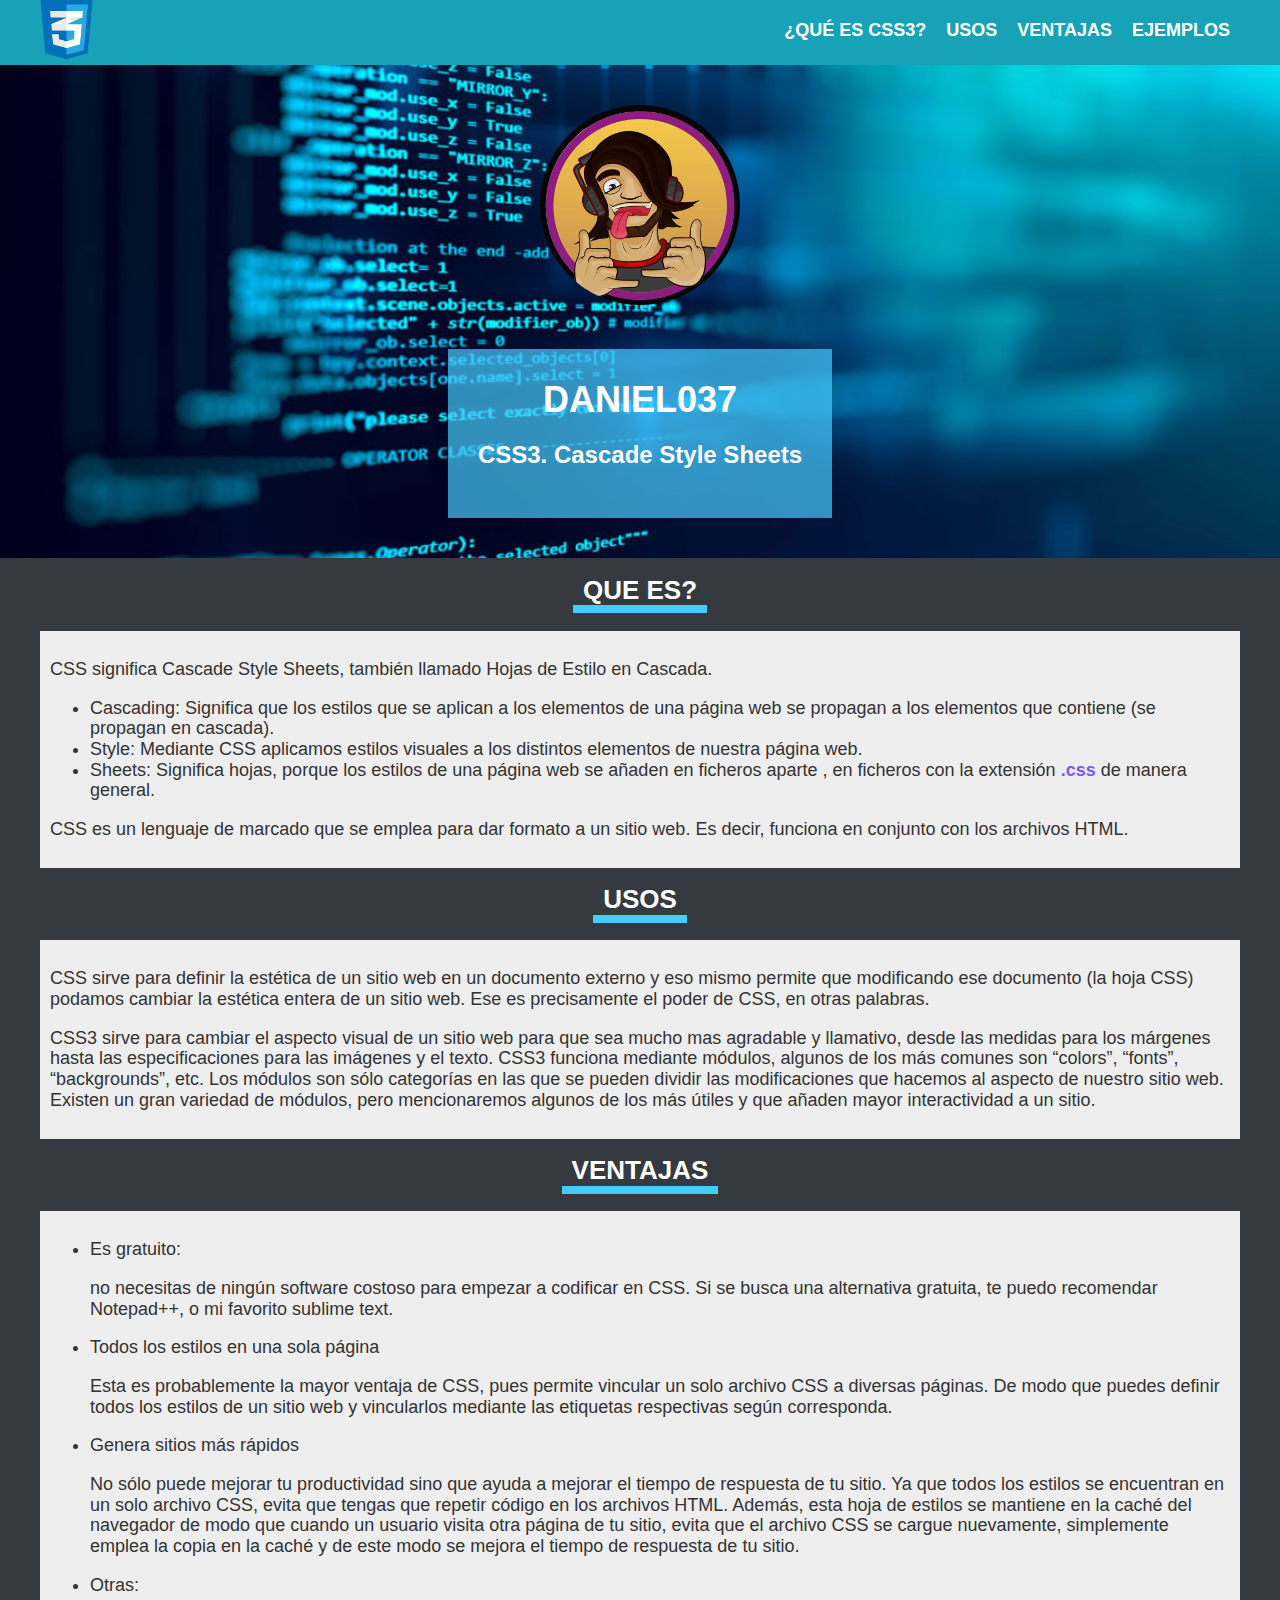
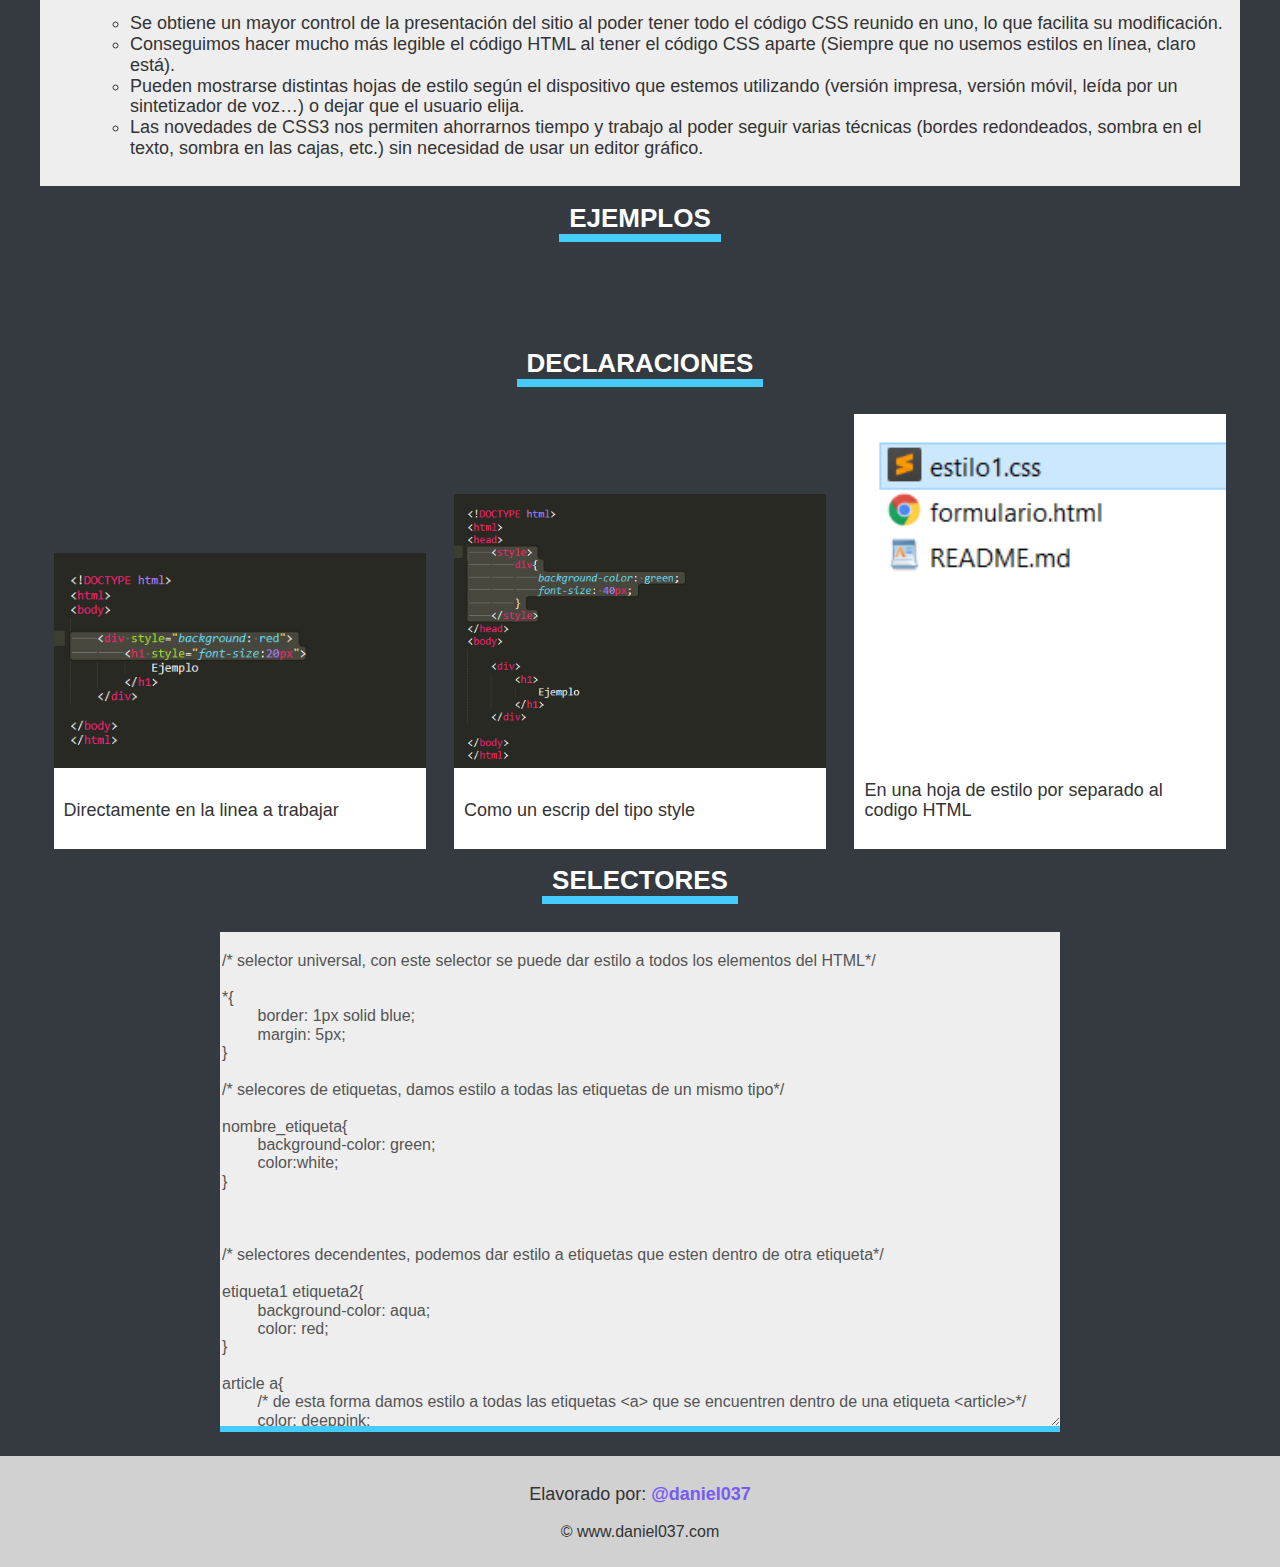
==== index.html @ 9456b27a "pagina para exlpicar uso de css3" ====
<!DOCTYPE html>
<html>
	<head>
		<meta charset="utf-8"/>
		<link rel="stylesheet" type="text/css" href="css/estilo.css">
		<link rel="stylesheet" type="text/css" href="css/normalize.css">
		<title>QUE ES CSS</title>
	</head>
	<body>

		<!-- inicio de header -->
		<header class="header">
			<div class="header-wrapper">
				<div class="header-logo">
					<img src="img/logo.png" alt="logo-portafolio" height="60px" />
				</div>
				<nav class="header-menu">
					<ul class="header-menu-wrapper">
						<li class="header-menu-item">
							<a href="#que_es" class="header-menu-link">¿Qué es css3?</a>
						</li>
						<li class="header-menu-item">
							<a href="#usos" class="header-menu-link">usos</a>
						</li>
						<li class="header-menu-item">
							<a href="#ventajas" class="header-menu-link">ventajas</a>
						</li>
						<li class="header-menu-item">
							<a href="#" class="header-menu-link">ejemplos</a>
							<ul class="header-menu-wrapper">
								<li class="header-menu-item2"><a href="#ejemplos" class="header-menu-link">definicion</a></li>
								<li class="header-menu-item2"><a href="#select" class="header-menu-link">Selectores</a></li>
								<li class="header-menu-item2"><a href="" class="header-menu-link">otros</a></li>
							</ul>
						</li>
					</ul>
				</nav>
			</div>
		</header>
		<!-- fin de header ------------------------>

		<!-- comienza la portada -------
			el ondo sera agregado en css ------------>

		<section class="cover">
			<div class="cover-wrapper">
				<div class="cover-photo-container">
					<img src="img/perfil.jpg" alt="Daniel Salazar" height="200" class="cover-photo" />
				</div>
				<div class="cover-text">
					<h1 class="cover-title">Daniel037</h1>
					<h2 class="cover-sub-title">CSS3. Cascade Style Sheets</h2>

				</div>
			</div>
			
		</section>

		<!-- ------fin de portada ----------------------->


		<!-- --------- seccion para que es ----->

		<section class="que_es" id="que_es">
			<header>
				<h1 class="title-underline">
					<span>
						que es?
					</span>
				</h1>
			</header>
			<div class="description">
				<p> 
					CSS significa Cascade Style Sheets, también llamado Hojas de Estilo en Cascada.
					<ul>
						<li>
							 Cascading: Significa que los estilos que se aplican a los elementos de una página web se propagan a los elementos que contiene (se propagan en cascada).
						</li>
						<li>
							Style: Mediante CSS aplicamos estilos visuales a los distintos elementos de nuestra página web.
						</li>
						<li>
							 Sheets: Significa hojas, porque los estilos de una página web se añaden en ficheros aparte , en ficheros con la extensión <span>.css</span> de manera general.
						</li>
					</ul>
				</p>
					
				<p>
					CSS es un lenguaje de marcado que se emplea para dar formato a un sitio web. Es decir, funciona en conjunto con los archivos HTML.
				</p>
					
				
			</div>
		</section>

		<!-- ---------- fin seccion para que es ----------------------------------->

		<!-- --------- seccion para usos ----->

		<section class="usos" id="usos">
			<header>
				<h1 class="title-underline">
					<span>
						usos
					</span>
				</h1>
			</header>
			<div class="description">
				<p> 
					CSS sirve para definir la estética de un sitio web en un documento externo y eso mismo permite que modificando ese documento (la hoja CSS) podamos cambiar la estética entera de un sitio web. Ese es precisamente el poder de CSS, en otras palabras.

				</p>	
				<p>
					 CSS3 sirve para cambiar el aspecto visual de un sitio web para que sea mucho mas agradable y llamativo, desde las medidas para los márgenes hasta las especificaciones para las imágenes y el texto. CSS3 funciona mediante módulos, algunos de los más comunes son “colors”, “fonts”, “backgrounds”, etc. Los módulos son sólo categorías en las que se pueden dividir las modificaciones que hacemos al aspecto de nuestro sitio web. Existen un gran variedad de módulos, pero mencionaremos algunos de los más útiles y que añaden mayor interactividad a un sitio.
				</p>							
			</div>
		</section>

		<!-- ---------- fin seccion usos ----------------------------------->

		<!-- --------- seccion para ventajas ----->

		<section class="ventajas" id="ventajas">
			<header>
				<h1 class="title-underline">
					<span>
						ventajas
					</span>
				</h1>
			</header>
			<div class="description">
				<p> 
					<ul>
						<li>
							Es gratuito:
							<p>
								no necesitas de ningún software costoso para empezar a codificar en CSS. 
								Si se busca una alternativa gratuita, te puedo recomendar Notepad++, o mi favorito sublime text.
							</p>
						</li>
						<li>
							Todos los estilos en una sola página
							<p>
								Esta es probablemente la mayor ventaja de CSS, pues permite vincular un solo archivo CSS a diversas páginas. De modo que puedes definir todos los estilos de un sitio web y vincularlos mediante las etiquetas respectivas según corresponda.
							</p>
						</li>
						<li>
							Genera sitios más rápidos
							<p>
								No sólo puede mejorar tu productividad sino que ayuda a mejorar el tiempo de respuesta de tu sitio. Ya que todos los estilos se encuentran en un solo archivo CSS, evita que tengas que repetir código en los archivos HTML. 

								Además, esta hoja de estilos se mantiene en la caché del navegador de modo que cuando un usuario visita otra página de tu sitio, evita que el archivo CSS se cargue nuevamente, simplemente emplea la copia en la caché y de este modo se mejora el tiempo de respuesta de tu sitio.
							</p>
						</li>
						<li>
							Otras:
							<p>
								<ul>
									<li>
										Se obtiene un mayor control de la presentación del sitio al poder tener todo el código CSS reunido en uno, lo que facilita su modificación.
									</li>
									<li>
										Conseguimos hacer mucho más legible el código HTML al tener el código CSS aparte (Siempre que no usemos estilos en línea, claro está).
									</li>
									<li>
										Pueden mostrarse distintas hojas de estilo según el dispositivo que estemos utilizando (versión impresa, versión móvil, leída por un sintetizador de voz…) o dejar que el usuario elija.

									</li>
									<li>
										Las novedades de CSS3 nos permiten ahorrarnos tiempo y trabajo al poder seguir varias técnicas (bordes redondeados, sombra en el texto, sombra en las cajas, etc.) sin necesidad de usar un editor gráfico.
									</li>
								</ul>

							</p>
						</li>
					</ul>
				</p>
				
					
				
			</div>
		</section>

		<!-- ---------- fin seccion de ventajas ----------------------------------->
		<section>
			<header >
				<h1 class="title-underline">
					<span>
						EJEMPLOS
					</span>
					<br><br><br><br>
				</h1>
			</header>
		</section>


		<!-- ---------- inicia seccion declaraciones ----------------------------------->
		<section class="ejemplos" id="ejemplos">
			<header >
				<h1 class="title-underline">
					<span>
						declaraciones
					</span>
				</h1>
			</header>
			<div class="ejem-wrapper">
				<article class="ejem-item">
					<div class="ejem-item-img-container">
						<img src="img/en_linea.png"/ alt="en linea" class="ejem-item-img" />
					</div>
					<div class="ejem-item-description">
						
						<p class="ejem-item-client">
							Directamente en la linea a trabajar

						</p>
						
					</div>
				</article>

				<article class="ejem-item">
					<div class="ejem-item-img-container">
						<img src="img/en_scrip.png"/ alt="en scrip" class="ejem-item-img" />
					</div>
					<div class="ejem-item-description">
						
						<p class="ejem-item-client">
							Como un escrip del tipo style 

						</p>
						
					</div>
				</article>

				<article class="ejem-item">
					<div class="ejem-item-img-container">
						<img src="img/hoja_estilo.png"/ alt="hoja estilo" class="ejem-item-img" />
					</div>
					<div class="ejem-item-description">
						
						<p class="ejem-item-client">
							En una hoja de estilo por separado al codigo HTML
						</p>
						
					</div>
				</article>

			</div>
		</section>

		<!-- ---------- fin secccion declaraciones ----------------------------------->

		<!-- --------- inicia seccion selectores ------------------------------------->


		<section class="select" id="select">
			<header >
				<h1 class="title-underline">
					<span>
						selectores
					</span>
				</h1>
			</header>
			<form action="" class="select-form">
				<div class="select-row" align="center">
					<div class="select-column --width100">
						<textarea rows="155" id="usermessage" name="usermessage" required disabled="on"/ class="txt-area">

/* selector universal, con este selector se puede dar estilo a todos los elementos del HTML*/

*{
	border: 1px solid blue;
	margin: 5px;
}

/* selecores de etiquetas, damos estilo a todas las etiquetas de un mismo tipo*/

nombre_etiqueta{
	background-color: green;
	color:white;
}



/* selectores decendentes, podemos dar estilo a etiquetas que esten dentro de otra etiqueta*/

etiqueta1 etiqueta2{
	background-color: aqua;
	color: red;
}

article a{
	/* de esta forma damos estilo a todas las etiquetas <a> que se encuentren dentro de una etiqueta <article>*/
	color: deeppink;
	font-size: 20px;
}


/* selectores de clase, podemos dar estilo a todos los elementos que tengan la misma clase*/

.nombre_de_clase{
	background-color: purple;
}

.title-underline{
	background-color: yellow;
	color: blue;
}


/*un elemento puede tener 2 o mas clases, de esta forma damos estilo a los elementos que sean de los 2 tipos de clase*/

.header .header-wrapper{
	background-color: aqua;
}

.header .header-wrapper *{
	background-color: green;
	color: red;
	border: 2px solid red;
}

/* selector de id, podemos dar estilo a los elementos que tengan el mismo id */

#nombre_id{
	background-color: purple;
}
							

						</textarea>
					</div>
				</div>
			</form>
		</section>


	

		<!-- --------- fin seccion selectores ------------------------------------->

		<!-- footer-------------------------------------------------->
		<footer class="footer">
			<div class="footer-wrapper">
				<p class="footer-text">
					Elavorado por: <a class="link" href="https://www.facebook.com/daniel037s/" target="blank"> @daniel037 </a>
				</p>
				<p>
					© www.daniel037.com
				</p>
			</div>
		</footer>
		<!-- fin de footer ---------------------------------------------->





	</body>
</html>
---- css/estilo.css ----
*{
  box-sizing: border-box;
}

body{
  font-family: sans-serif;
  color: #333333;
  background-color: #343a40;
}


.header{
  background-color: #17a2b8;
}

.header-wrapper{

  max-width: 1200px;
  margin-left: auto;
  margin-right: auto;
  padding.top: 5px;
  padding-bottom: 5px;
  list-style: none;
  overflow: hidden;
}

.header-logo{
  float: left;
  height: 60px;
}

.header-menu{
  float: right;
  display: flex;
    padding: 0;
    margin: 0;
    list-style: none;
}


.header-menu ul li ul{
  display: none;
}

.header-menu-wrapper{
  margin: 0;
  padding: 0;
  list-style: none;
  font-size: 0;
  display: flex;
}

.header-menu-item{
  display: inline-block;
  font-size: 18px;

}

.header-menu-item2{
  display:flex;
  font-size: 18px;

}

.header-menu-link{
  height: 60px;
  display: inline-block;
  padding-left: 10px;
  padding-right: 10px;
  text-transform: uppercase;
  line-height: 60px;
  color: #ffffff;
  text-decoration: none;
  font-weight: 700;

}

.header-menu-link:hover {
  background-color: rgba(0,0,0,0.3);
  
}

.header-menu ul li a:hover + ul, .header-menu ul li ul:hover{
  display: block;
}

.cover{
  background-image: url("../img/portada.jpg");
  background-position: center;
  background-size: cover;
}

.cover-wrapper{
  max-width: 1200px;
  margin-left: auto;
  margin-right: auto;
  padding: 40px;
  text-align: center;
}

.cover-photo-container{
  margin-bottom: 40px;
}

.cover-photo{
  border-radius: 50%;
}

.cover-text{
  background-color: rgba(70,203,253,0.7);
  color: #ffffff;
  display: inline-block;
  padding: 30px;
}

.cover-title{
  font-size: 36px;
  margin: 0px;
  text-transform: uppercase;
}

.cover-seb-title{
  font-size: 18px;
  text-transform: uppercase;
  margin-bottom: 0;
}

.title-underline{
  color: #ffffff;
  text-align: center;
  font-size: 26px;
  text-transform: uppercase;
}

.title-underline span{
  display: inline-block;
  border-bottom: 8px solid #46cbfd;
  padding-left: 10px;
  padding-right: 10px;
}

.description{
  background-color: #eeeeee;
  padding: 10px;
  font-size: 18px;
  max-width: 1200px;
  margin-left: auto;
  margin-right: auto;
}

.description span{
  color: #765bf6;
  font-weight: 700;
}

.text-center{
  text-align: center;
}

.btn-blue{
  background: transparent;
  display: inline-block;
  color: #46cbfd;
  text-transform: uppercase;
  font-weight: 700;
  text-decoration: none;
  border: 3px solid #46cbfd;
  padding: 10px 15px;
  transition: background-color 0.3s, color 0.3s;

}

.btn-blue:hover{
  background-color: #46cbfd;
  color: #ffffff;
}


.ejem-wrapper{
  max-width: 1200px;
  margin-left: auto;
  margin-right: auto;
  text-align: center;

}

.ejem-item{
  display: inline-block;
  width: 31%;
  margin-left: 1%;
  margin-right: 1%;
  background: #ffffff;
  margin-top: 10px;
  text-align: left;
}

.ejem-item-img{
  width: 100%;
}

.ejem-item-description{
  padding: 10px;

}

.ejem-item-description .btn-blue{
  display: block;
}

ejem-item-title{
  font-size: 18px;
  text-transform: uppercase;
  color: #46cbfd;
}

.ejem-item-client{

  font-size: 18px;

}

.ejem-item-client a{
  text-decoration: none;
  font-weight: 700;
  color: #765bf6;
}

.select-form{
  max-width: 1200px;
  margin-left: auto;
  margin-right: auto;
  /*text-align: center;*/
}

.select-row{
  padding-top: 10px;
  padding-bottom: 10px;
  margin-bottom: 10px;
  overflow: hidden;


}

.select-column{
  width: 45%;

}

.select-column.left{
  float: left;
}

.select-column.right{
  float: right;
}

.select-colmn label{
  color: #606060;
  text-transform: uppercase;
  font-weight: 700;
  font-size: 16px;
  margin-bottom: 10px;
  display: inline-block;
  padding: 0 5px;
}

.select-column .contact-input-text{
  background: #ffffff;
  border: 0;
  border-bottom: 6px solid #46cbfd;
  height: 40px;
  width: 100%;
  font-size: 18px;
  padding-left: 10px;
  padding-right: 10px;
}

.select-column.--width100{
  width: 70%;
  
}

.select-column textarea{
  margin-left: auto;
  margin-right: auto;
  background: #ffffff;
  border: 0;
  border-bottom: 6px solid #46cbfd;
  width: 100%;
  height: 500px;
  text-align: initial;
}

.footer{
  background: #d1d1d1;
  margin-top: 10px;
}

.footer-wrapper{
  max-width: 1200px;
  margin-left: auto;
  margin-right: auto;
  padding: 10px;
  text-align: center;

}

.footer-text{
  font-size: 18px;

}

.footer-text a{
  color: #765bf6;
  text-decoration: none;
  font-weight: 700;
}

.footer-text .icon{
  color: #de5347;
}

#usermessage{
  background-color: #eeeeee;
}
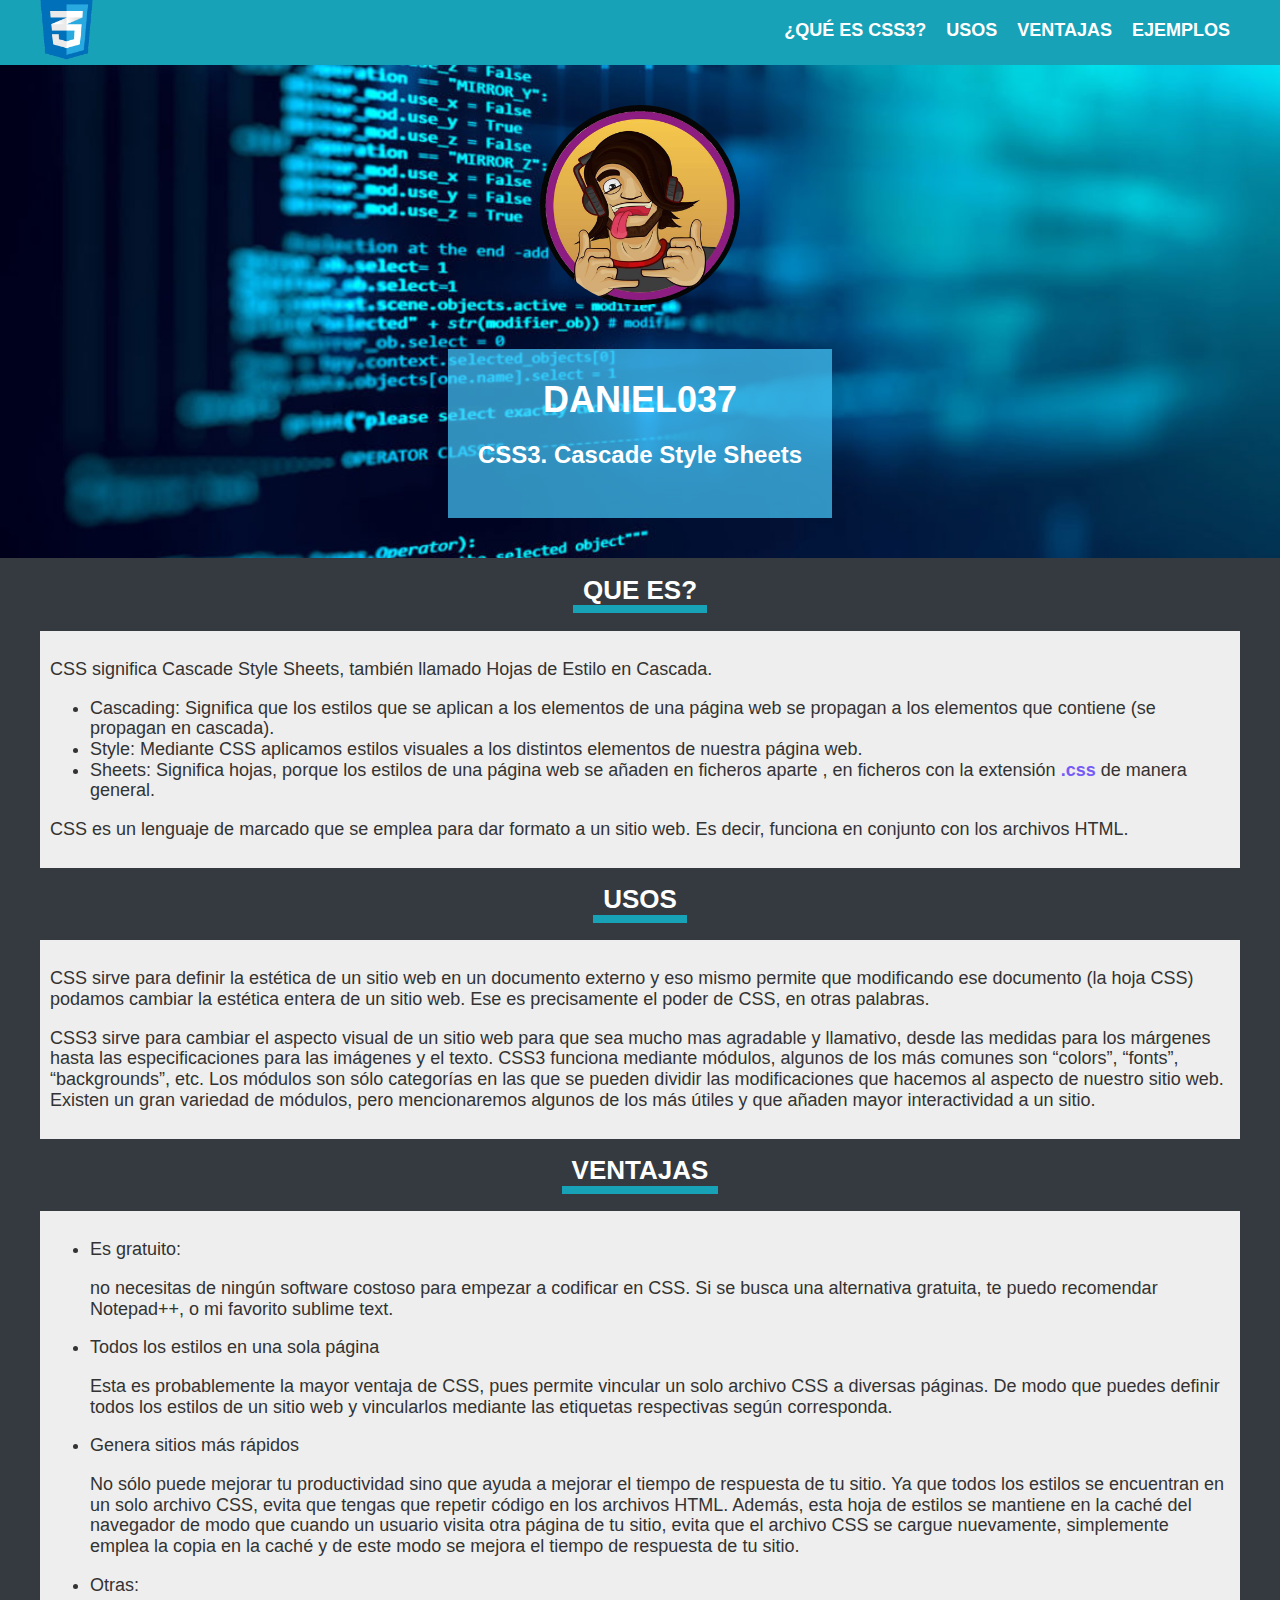
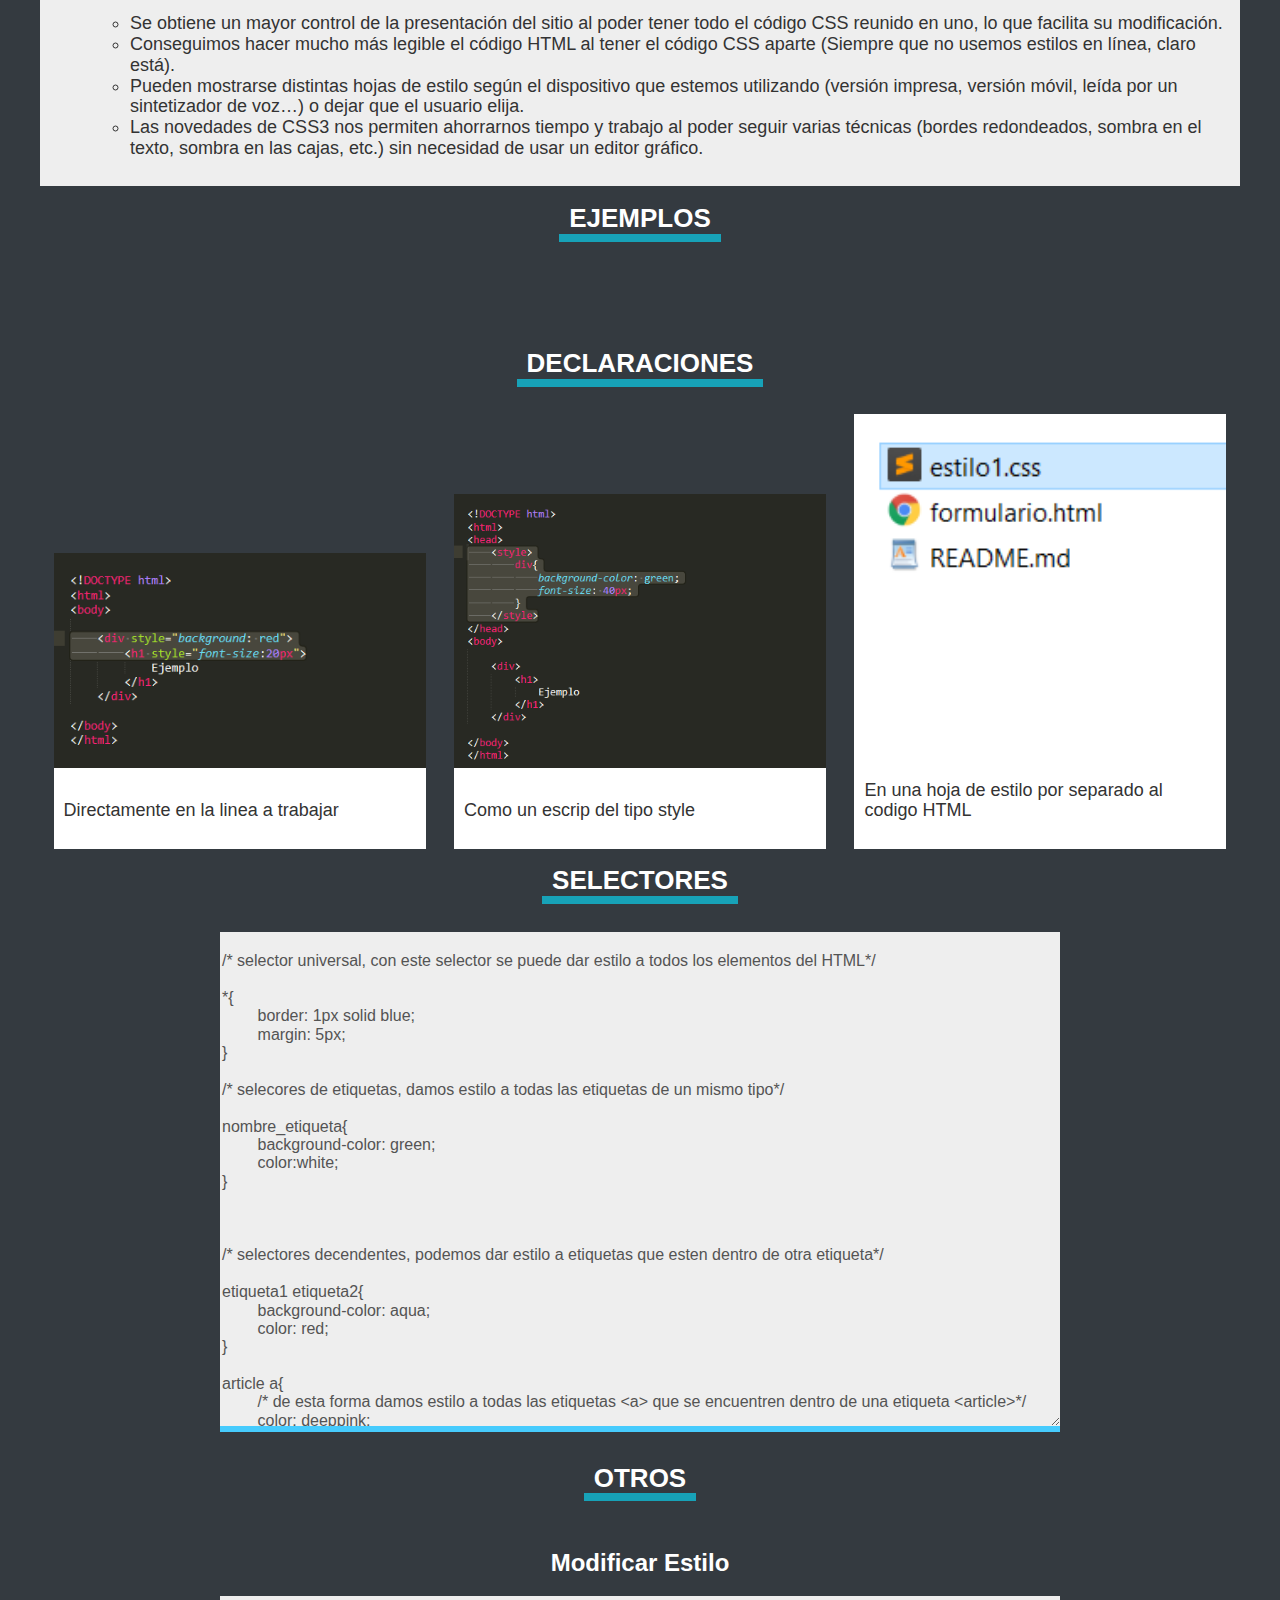
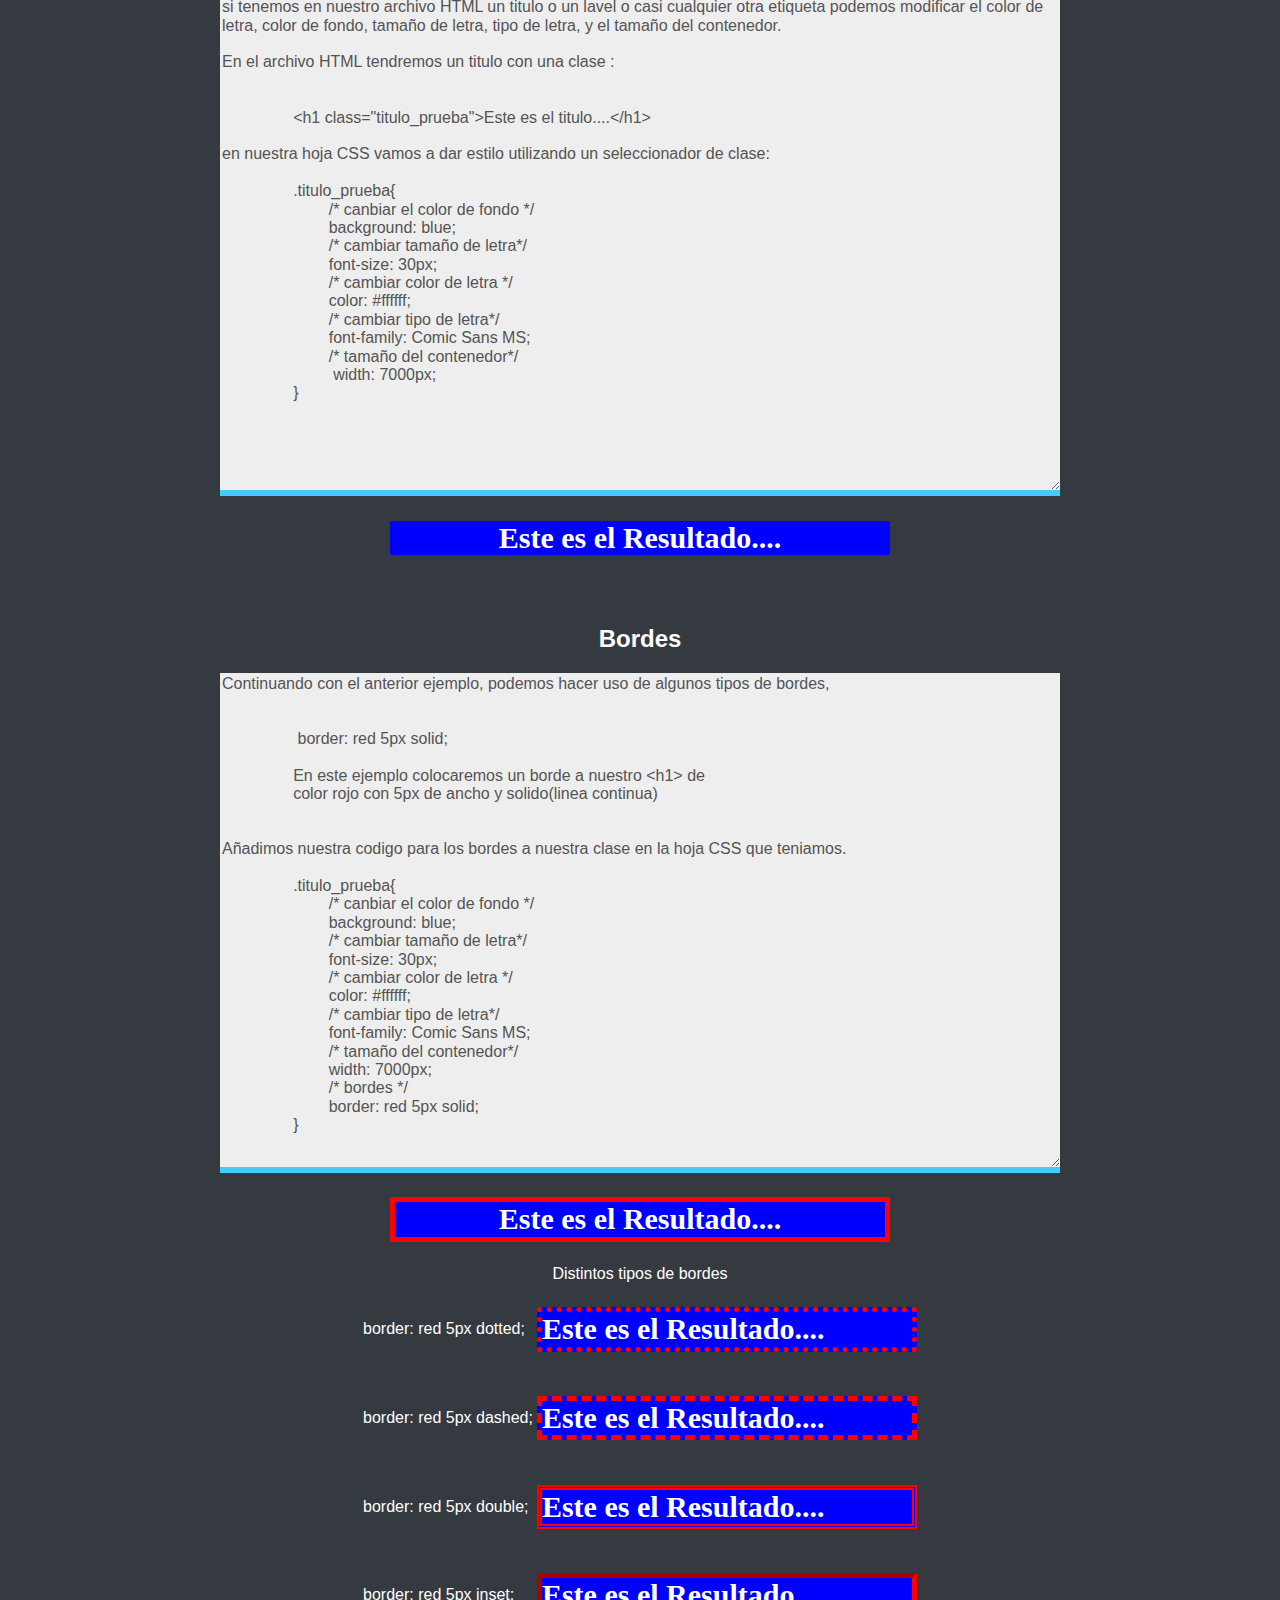
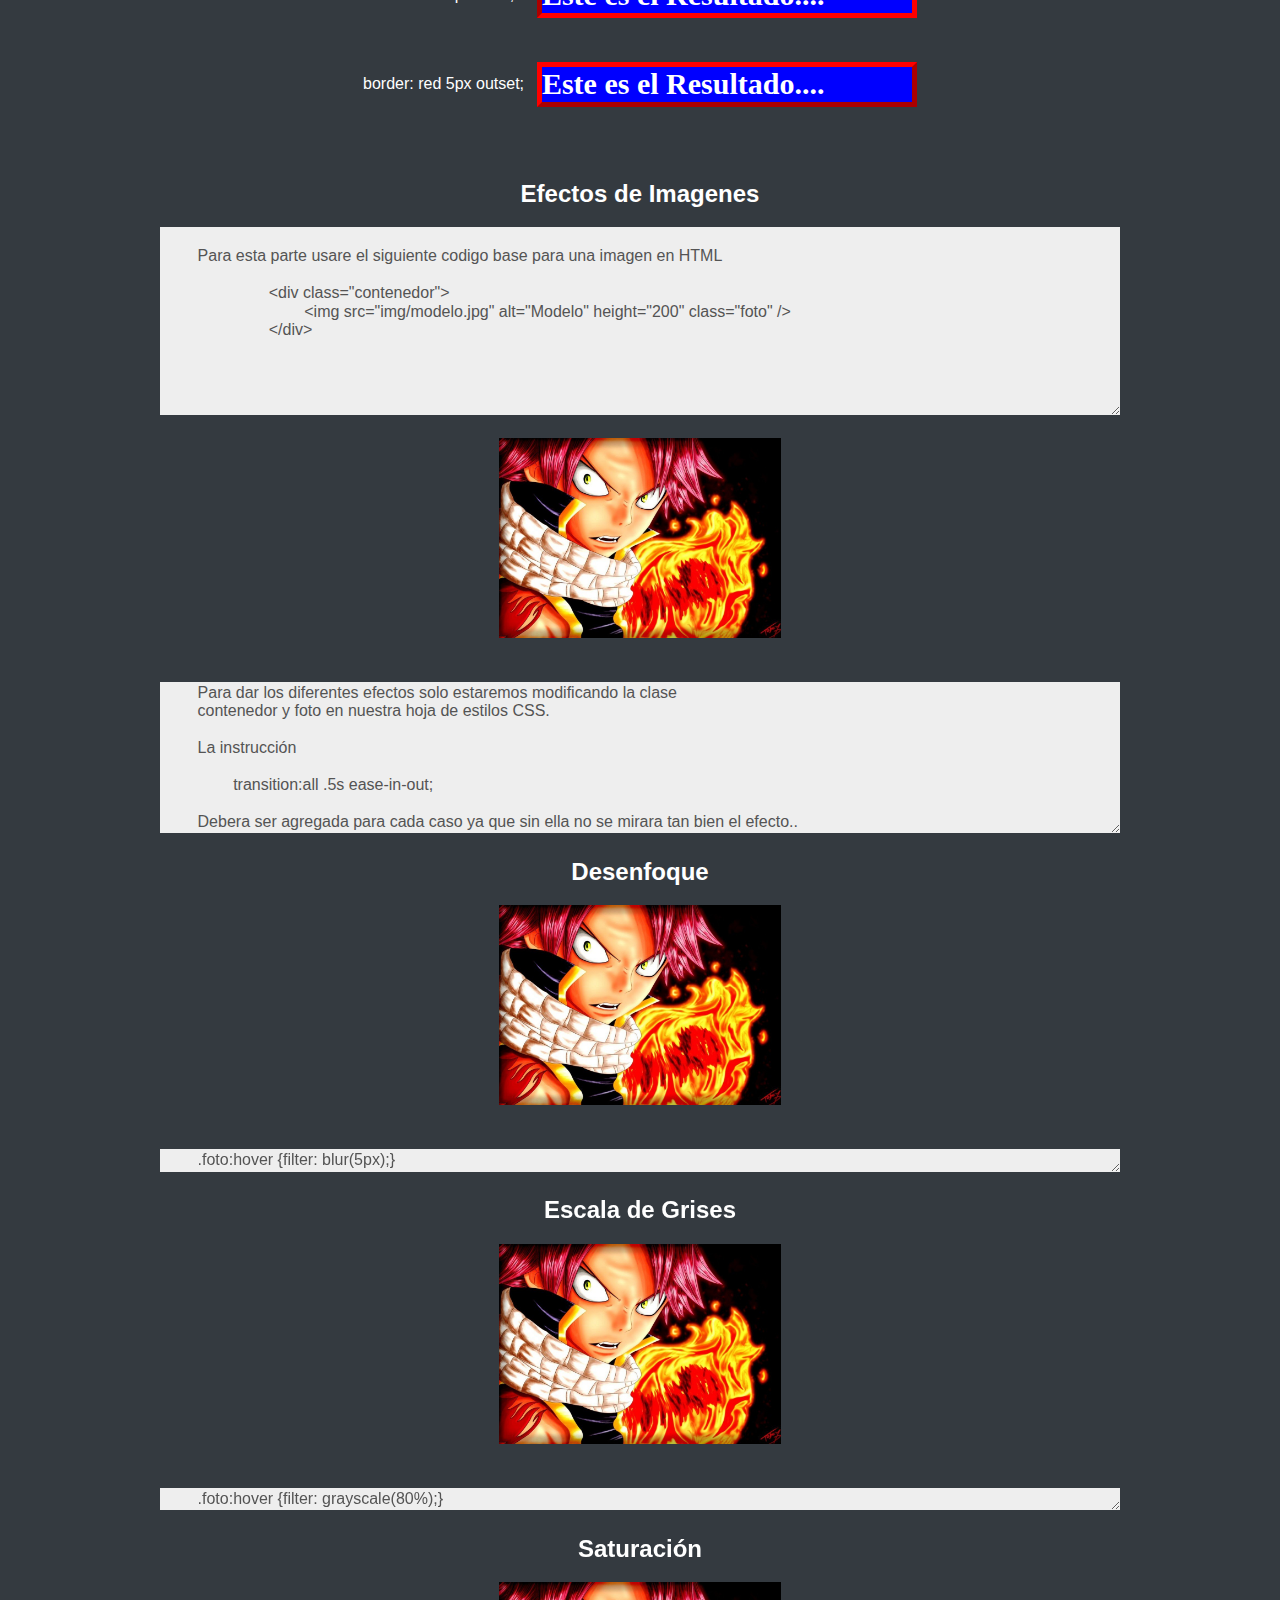
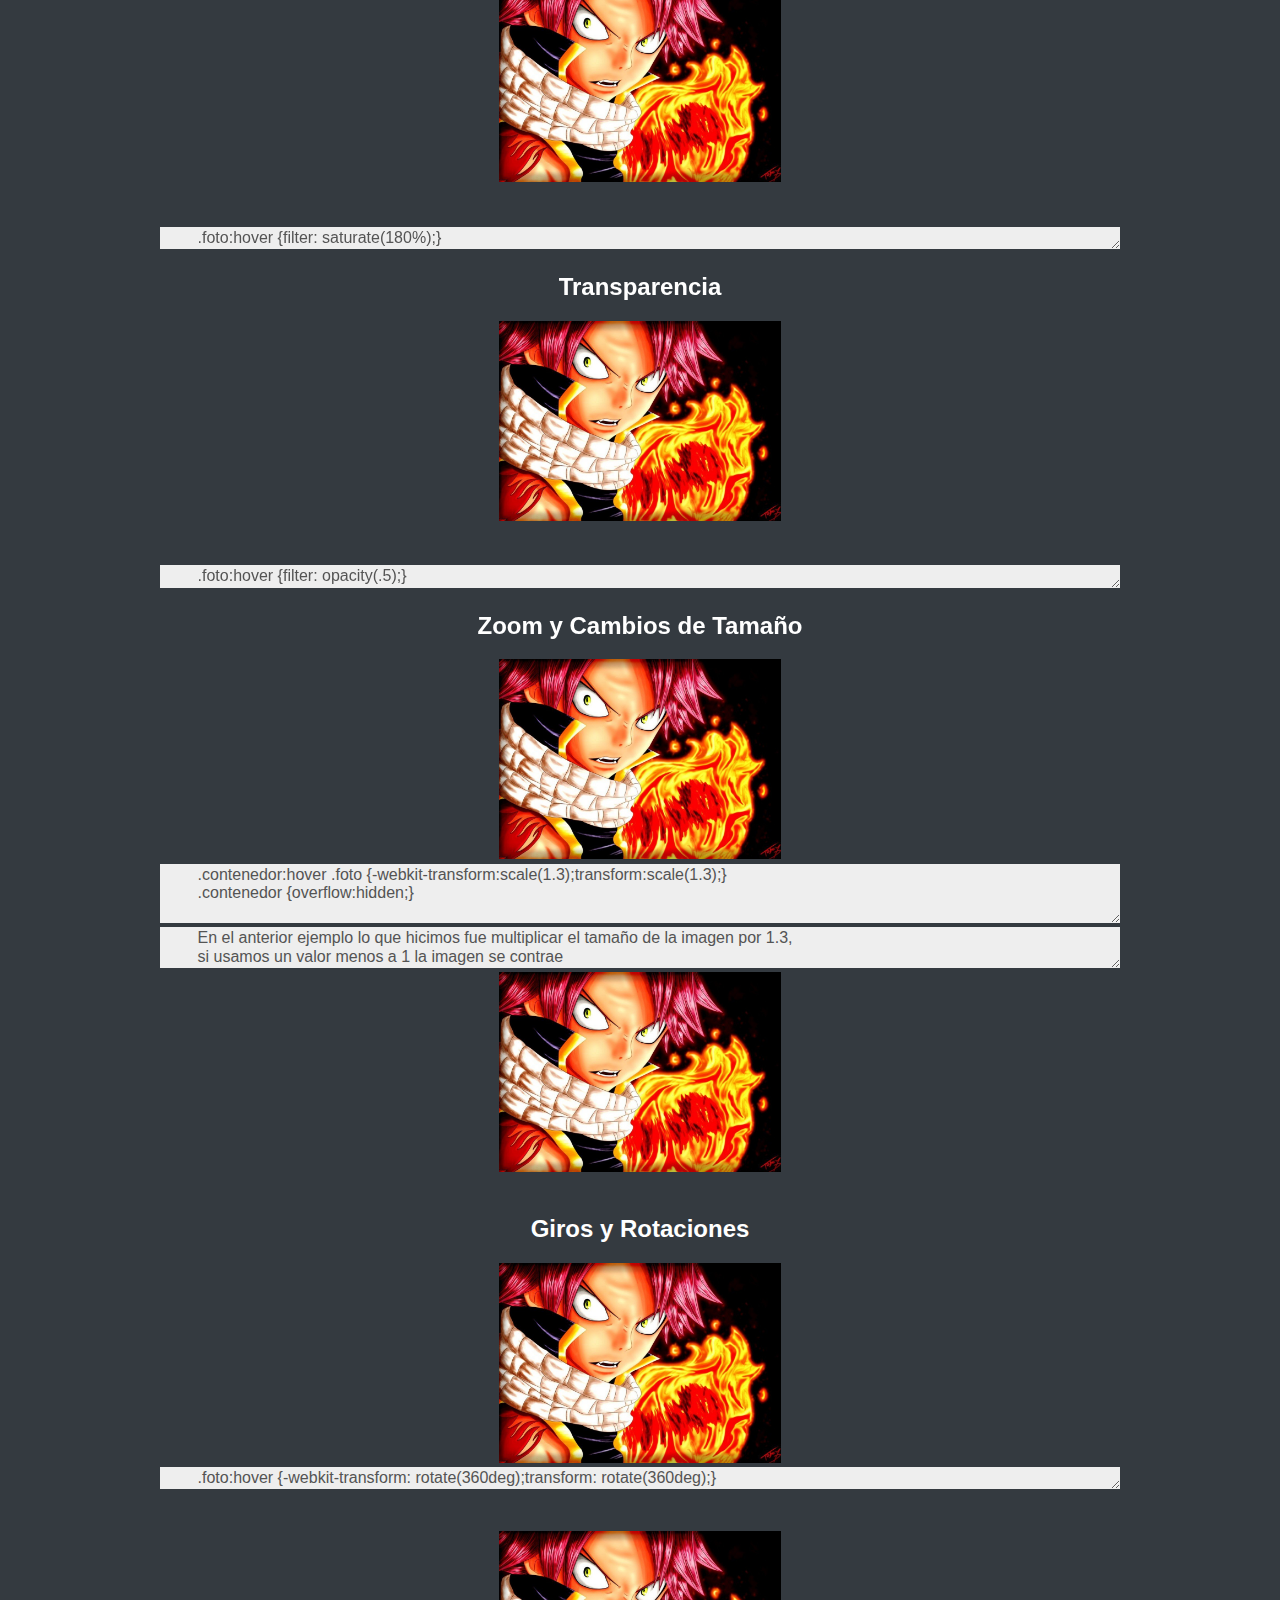
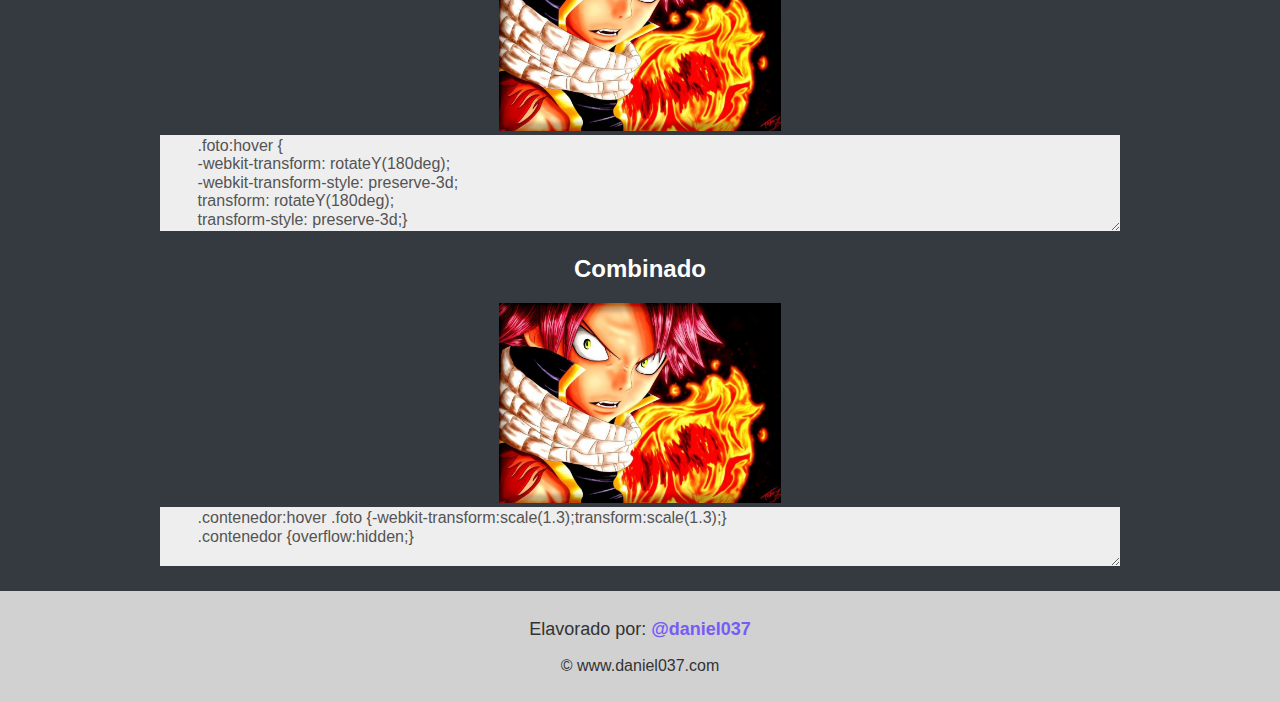
==== commit 7457e8f5: "pagina terminada" ====
--- a/index.html
+++ b/index.html
@@ -30,7 +30,7 @@
 							<ul class="header-menu-wrapper">
 								<li class="header-menu-item2"><a href="#ejemplos" class="header-menu-link">definicion</a></li>
 								<li class="header-menu-item2"><a href="#select" class="header-menu-link">Selectores</a></li>
-								<li class="header-menu-item2"><a href="" class="header-menu-link">otros</a></li>
+								<li class="header-menu-item2"><a href="#otros" class="header-menu-link">otros</a></li>
 							</ul>
 						</li>
 					</ul>
@@ -326,7 +326,6 @@
 	background-color: purple;
 }
 							
-
 						</textarea>
 					</div>
 				</div>
@@ -337,6 +336,254 @@
 	
 
 		<!-- --------- fin seccion selectores ------------------------------------->
+
+
+
+		<!-- --------- inicia seccion otros ------------------------------------->
+
+
+		<section class="otros" id="otros">
+			<header >
+				<h1 class="title-underline">
+					<span>
+						otros
+					</span>
+				</h1>
+			</header>
+			<form action="" class="select-form">
+				<div class="select-row" align="center">
+					<div class="select-column --width100">
+						<h2 style="color: white">Modificar Estilo</h2>
+						<textarea rows="85" id="usermessage" name="usermessage" required disabled="on"/ class="txt-area">
+si tenemos en nuestro archivo HTML un titulo o un lavel o casi cualquier otra etiqueta podemos modificar el color de letra, color de fondo, tamaño de letra, tipo de letra, y el tamaño del contenedor.
+
+En el archivo HTML tendremos un titulo con una clase :
+
+		
+		<h1 class="titulo_prueba">Este es el titulo....</h1> 
+
+en nuestra hoja CSS vamos a dar estilo utilizando un seleccionador de clase:
+
+		.titulo_prueba{
+			/* canbiar el color de fondo */
+			background: blue;
+			/* cambiar tamaño de letra*/
+			font-size: 30px;
+			/* cambiar color de letra */
+			color: #ffffff;
+			/* cambiar tipo de letra*/
+			font-family: Comic Sans MS;
+			/* tamaño del contenedor*/
+			 width: 7000px;
+		}
+
+						</textarea>
+
+						<h1 class="titulo_prueba">Este es el Resultado....</h1>
+
+					</div>
+				</div>
+			</form>
+		</section>
+
+		<!-- ------------------ bordes ------------------------------------>
+
+
+		<section>
+			<form action="" class="select-form">
+				<div class="select-row" align="center">
+					<div class="select-column --width100">
+						<h2 style="color: white">Bordes</h2>
+						<textarea rows="85" id="usermessage" name="usermessage" required disabled="on" class="txt-area"/ >
+Continuando con el anterior ejemplo, podemos hacer uso de algunos tipos de bordes,
+		
+		
+		 border: red 5px solid;
+
+		En este ejemplo colocaremos un borde a nuestro <h1> de
+		color rojo con 5px de ancho y solido(linea continua)
+
+
+Añadimos nuestra codigo para los bordes a nuestra clase en la hoja CSS que teniamos.
+
+		.titulo_prueba{
+			/* canbiar el color de fondo */
+			background: blue;
+			/* cambiar tamaño de letra*/
+			font-size: 30px;
+			/* cambiar color de letra */
+			color: #ffffff;
+			/* cambiar tipo de letra*/
+			font-family: Comic Sans MS;
+			/* tamaño del contenedor*/
+			width: 7000px;
+			/* bordes */ 
+			border: red 5px solid;
+		}
+
+						</textarea>
+						<h1 class="titulo_prueba2">Este es el Resultado....</h1>
+
+						<table>
+							<tr>
+								<td colspan="2" align="center" style="color: white"> Distintos tipos de bordes</td>
+							</tr>
+
+							<tr>
+								<td style="color: white" >border: red 5px dotted;</td>
+								<td><h1 class="titulo_prueba3 clas2">Este es el Resultado....</h1></td>
+							</tr>
+
+							<tr>
+								<td style="color: white">border: red 5px dashed;</td>
+								<td><h1 class="titulo_prueba3 clas3">Este es el Resultado....</h1></td>
+							</tr>
+
+							<tr>
+								<td style="color: white">border: red 5px double;</td>
+								<td><h1 class="titulo_prueba3 clas4">Este es el Resultado....</h1></td>
+							</tr>
+
+							<tr>
+								<td style="color: white">border: red 5px inset;</td>
+								<td><h1 class="titulo_prueba3 clas5">Este es el Resultado....</h1></td>
+							</tr>
+
+							<tr>
+								<td style="color: white">border: red 5px outset;</td>
+								<td><h1 class="titulo_prueba3 clas6">Este es el Resultado....</h1></td>
+							</tr>
+						</table>
+					</div>
+				</div>
+			</form>
+		</section>
+	
+
+		<!-- --------- fin seccion otros ------------------------------------->		
+
+		<!-- ----------- seccion efectos ------------------------------------->
+		<section>
+			<form action="" class="select-form">
+				<div class="select-row" align="center">
+					
+					<h2 style="color: white">Efectos de Imagenes</h2>
+
+					<textarea rows="10" cols="45" required disabled="on" class="txt-area" />
+
+	Para esta parte usare el siguiente codigo base para una imagen en HTML
+
+			<div class="contenedor">
+				<img src="img/modelo.jpg" alt="Modelo" height="200" class="foto" />
+			</div>
+
+					</textarea><br><br>
+
+						<div class="contenedor">
+							<img src="img/modelo.jpg" alt="Daniel Salazar" height="200" class="foto" />
+						</div>
+						
+					<textarea rows="8" cols="45" required disabled="on" class="txt-area" />
+	Para dar los diferentes efectos solo estaremos modificando la clase 
+	contenedor y foto en nuestra hoja de estilos CSS.
+
+	La instrucción
+
+		transition:all .5s ease-in-out;
+
+	Debera ser agregada para cada caso ya que sin ella no se mirara tan bien el efecto..
+
+					</textarea><br>
+
+					<h2 style="color: white">Desenfoque</h2>
+
+					<div class="contenedor">
+						<img src="img/modelo.jpg" alt="Modelo" height="200" class="foto1" />
+					</div>
+					<textarea rows="1" cols="45" required disabled="on" class="txt-area" />
+	.foto:hover {filter: blur(5px);}</textarea><br>
+
+
+
+					<h2 style="color: white">Escala de Grises</h2>
+
+					<div class="contenedor">
+						<img src="img/modelo.jpg" alt="Modelo" height="200" class="foto2" />
+					</div>
+					<textarea rows="1" cols="45" required disabled="on" class="txt-area" />
+	.foto:hover {filter: grayscale(80%);}</textarea><br>
+
+
+					<h2 style="color: white">Saturación</h2>
+
+					<div class="contenedor">
+						<img src="img/modelo.jpg" alt="Modelo" height="200" class="foto3" />
+					</div>
+					<textarea rows="1" cols="45" required disabled="on" class="txt-area" />
+	.foto:hover {filter: saturate(180%);}</textarea><br>
+
+
+					<h2 style="color: white">Transparencia</h2>
+
+					<div class="contenedor">
+						<img src="img/modelo.jpg" alt="Modelo" height="200" class="foto4" />
+					</div>
+					<textarea rows="1" cols="45" required disabled="on" class="txt-area" />
+	.foto:hover {filter: opacity(.5);}</textarea><br>
+
+
+					<h2 style="color: white">Zoom y Cambios de Tamaño</h2>
+
+					<div class="contenedor5">
+						<img src="img/modelo.jpg" alt="Modelo" height="200" class="foto5" />
+					</div>
+					<textarea rows="3" cols="100" required disabled="on" class="txt-area" />
+	.contenedor:hover .foto {-webkit-transform:scale(1.3);transform:scale(1.3);}
+	.contenedor {overflow:hidden;}</textarea><br>
+
+
+					<textarea rows="2" cols="100" required disabled="on" class="txt-area" />
+	En el anterior ejemplo lo que hicimos fue multiplicar el tamaño de la imagen por 1.3,
+	si usamos un valor menos a 1 la imagen se contrae</textarea><br>
+					<div class="contenedor6">
+						<img src="img/modelo.jpg" alt="Modelo" height="200" class="foto6" />
+					</div><br>
+
+
+					<h2 style="color: white">Giros y Rotaciones</h2>
+
+
+					<img src="img/modelo.jpg" alt="Modelo" height="200" class="foto9" />
+					
+					<textarea rows="1" cols="100" required disabled="on" class="txt-area" />
+	.foto:hover {-webkit-transform: rotate(360deg);transform: rotate(360deg);}</textarea><br><br><br>
+
+					
+						<img src="img/modelo.jpg" alt="Modelo" height="200" class="foto7" />
+					
+					<textarea rows="5" cols="100" required disabled="on" class="txt-area" />
+	.foto:hover {
+	-webkit-transform: rotateY(180deg);
+	-webkit-transform-style: preserve-3d;
+	transform: rotateY(180deg);
+	transform-style: preserve-3d;}</textarea><br>
+
+					<h2 style="color: white">Combinado</h2>
+
+					<div class="contenedor8">
+						<img src="img/modelo.jpg" alt="Modelo" height="200" class="foto8" />
+					</div>
+					<textarea rows="3" cols="100" required disabled="on" class="txt-area" />
+	.contenedor:hover .foto {-webkit-transform:scale(1.3);transform:scale(1.3);}
+	.contenedor {overflow:hidden;}</textarea><br>
+					
+				</div>
+			</form>
+		</section>
+
+
+
+		<!-- ----------- fin efectos --------------------------------->
 
 		<!-- footer-------------------------------------------------->
 		<footer class="footer">
@@ -350,10 +597,5 @@
 			</div>
 		</footer>
 		<!-- fin de footer ---------------------------------------------->
-
-
-
-
-
 	</body>
 </html>--- a/css/estilo.css
+++ b/css/estilo.css
@@ -97,14 +97,19 @@
   padding: 40px;
   text-align: center;
 }
-
 .cover-photo-container{
   margin-bottom: 40px;
 }
 
 .cover-photo{
+  transition: all 0.5s linear;
   border-radius: 50%;
 }
+
+
+.cover-photo-container:hover .cover-photo {-webkit-transform:scale(1.3);transform:scale(1.3);}
+.cover-photo {overflow:hidden;}
+
 
 .cover-text{
   background-color: rgba(70,203,253,0.7);
@@ -134,7 +139,7 @@
 
 .title-underline span{
   display: inline-block;
-  border-bottom: 8px solid #46cbfd;
+  border-bottom: 8px solid #17a2b8;
   padding-left: 10px;
   padding-right: 10px;
 }
@@ -322,4 +327,107 @@
 
 #usermessage{
   background-color: #eeeeee;
+}
+
+
+/* estilos para las pruebas-------------------------- */
+
+
+.titulo_prueba{
+  color: #ffffff;
+  background: blue;
+  font-size: 30px;
+  width: 500px;
+  font-family: Comic Sans MS;
+}
+
+.titulo_prueba2{
+  color: #ffffff;
+  background: blue;
+  font-size: 30px;
+  width: 500px;
+  font-family: Comic Sans MS;
+  border: red 5px solid;
+}
+
+.titulo_prueba3{
+  color: #ffffff;
+  background: blue;
+  font-size: 30px;
+  width: 380px;
+  font-family: Comic Sans MS;
+}
+
+.titulo_prueba3.clas2{
+  border: red 5px dotted;
+}
+
+.titulo_prueba3.clas3{
+  border: red 5px dashed;
+}
+
+.titulo_prueba3.clas4{
+  border: red 5px double;
+}
+
+.titulo_prueba3.clas5{
+  border: red 5px inset;
+}
+
+.titulo_prueba3.clas6{
+  border: red 5px outset;
+}
+/* ----- efectos ---------------- */ 
+
+
+
+.txt-area{
+  margin-left: auto;
+  margin-right: auto;
+  background: #eeeeee;
+  border: 0;
+
+  width: 80%;
+  height: 50%;
+  text-align: initial;
+}
+
+.contenedor{
+  margin-bottom: 40px;
+}
+
+.foto1:hover {transition:all .5s ease-in-out;filter: blur(5px);}
+
+
+.foto2:hover {transition:all .5s ease-in-out;filter: grayscale(80%);}
+
+.foto3:hover {transition:all .5s ease-in-out;filter: saturate(180%);}
+
+.foto4:hover {transition:all .5s ease-in-out;filter: opacity(.5);}
+
+  
+.contenedor5:hover .foto5 {transition:all .5s ease-in-out;-webkit-transform:scale(1.3);transform:scale(1.3);}
+.contenedor5 {transition:all .5s ease-in-out;overflow:hidden;}
+
+.contenedor6:hover .foto6 {transition:all .5s ease-in-out;-webkit-transform:scale(0.5);transform:scale(0.5);}
+.contenedor6 {transition:all .5s ease-in-out;overflow:hidden;}
+
+.foto9:hover {transition:all .5s ease-in-out;-webkit-transform: rotate(360deg);transform: rotate(360deg);}
+  
+.foto7:hover {
+transition:all .5s ease-in-out;
+-webkit-transform: rotateY(180deg);
+-webkit-transform-style: preserve-3d;
+transform: rotateY(180deg);
+transform-style: preserve-3d;}
+
+
+.foto8:hover{
+transition:all .5s ease-in-out;
+border-radius:50%;
+-webkit-border-radius:50%;
+box-shadow: 0px 0px 15px 15px #ec731e;
+-webkit-box-shadow: 0px 0px 15px 15px #ec731e;
+transform: rotate(360deg);
+-webkit-transform: rotate(360deg);
 }